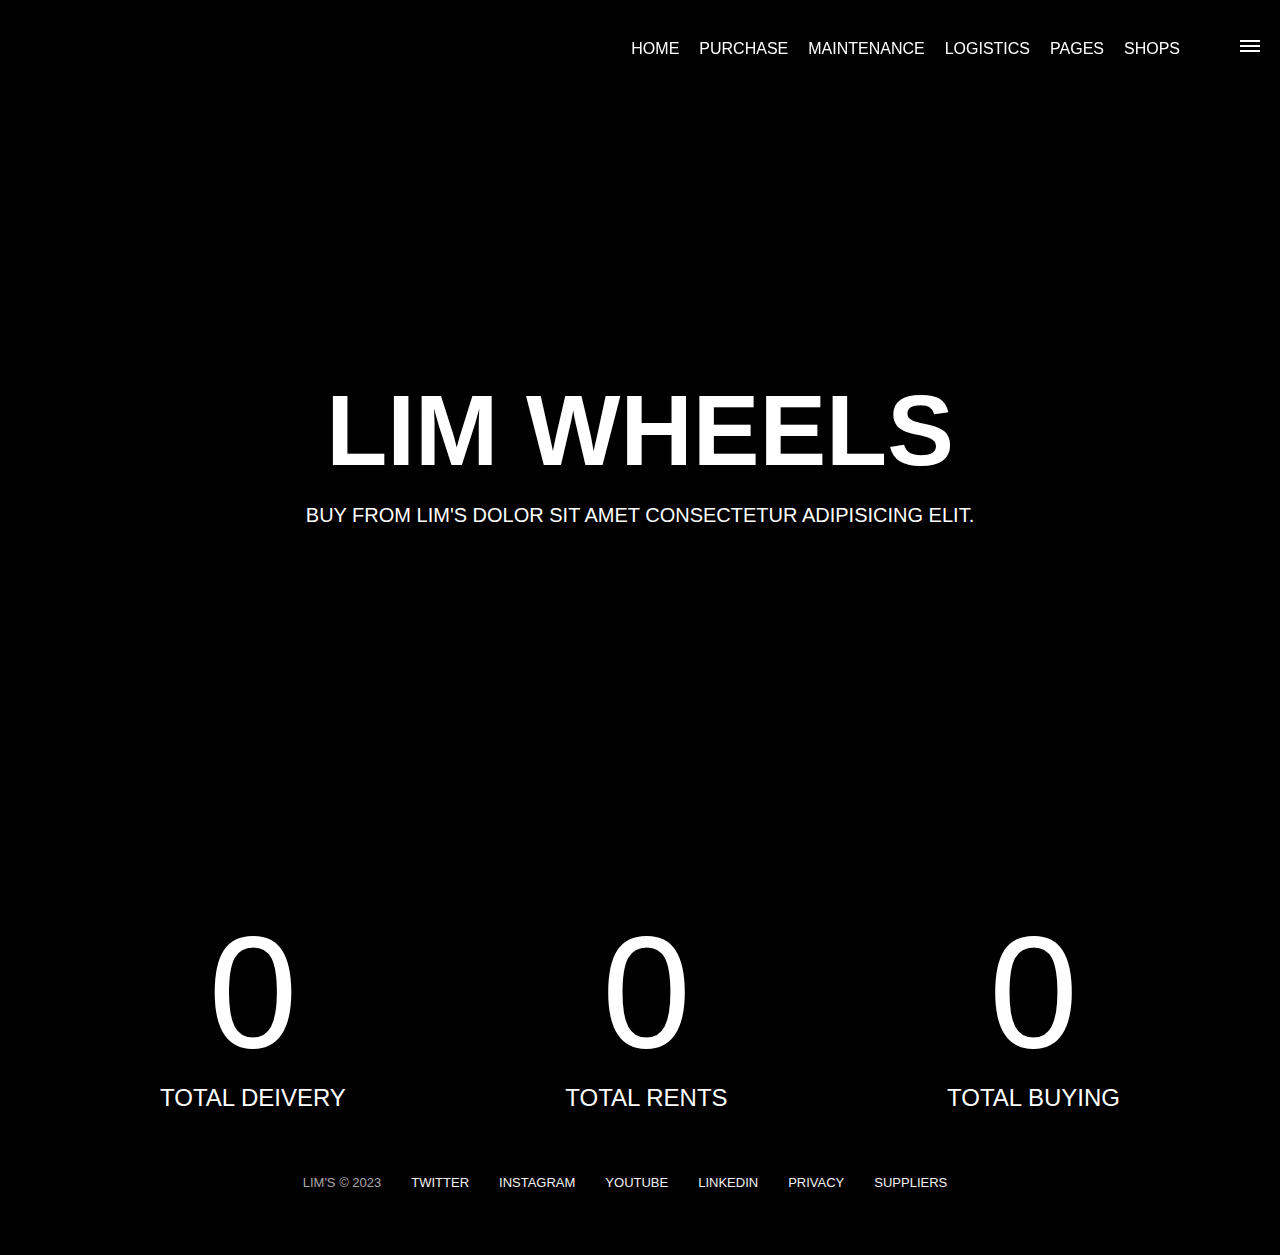
==== index1.html @ 10145f3d "Add files via upload" ====
<!DOCTYPE html>
<html lang="en">
<head>
    <meta charset="UTF-8">
    <meta http-equiv="X-UA-Compatible" content="IE=edge">
    <meta name="viewport" content="width=device-width, initial-scale=1.0">
    <link rel="stylesheet" href="lim.css">
    <title>Lim's~About</title>
</head>
<body>

    <div id="cover"></div>
    <div id="mobile-menu" class="mobile-main-menu">
        <ul>
            <li class="mobile-only"><a href="index.html">Home</a></li>
            <li class="mobile-only"><a href="index1.html">Purchase</a></li>
            <li class="mobile-only"><a href="index2.html">Maintenance</a></li>
            <li class="mobile-only"><a href="index3.html">logistics</a></li>
            <li class="mobile-only"><a href="#">Pages</a></li>
            <li class="mobile-only"><a href="#">Shops</a></li>
            <li><a href="#">Dispatch</a></li>
            <li><a href="#">Hotel</a></li>
            <li><a href="#">Bar</a></li>
            <li><a href="#">Bitcoin</a></li>
            <li><a href="#">Travels</a></li>
        </ul>
    </div>
    <header class="main-header">
        <div class="logo">
            <a href="index.html">
                <img src="IMG/car-rental.png" alt="">
            </a>
        </div>
        <nav class="desktop-main-menu">
            <ul>
                <li><a href="index.html">Home</a></li>
                <li><a href="index1.html">Purchase</a></li>
                <li><a href="index2.html">Maintenance</a></li>
                <li><a href="index3.html">logistics</a></li>
                <li><a href="#">Pages</a></li>
                <li><a href="#">Shops</a></li>
            </ul>
        </nav>
    </header>

    <!-- Hamburger Menu -->
    <button id="menu-btn" class="hamburger" type="button">
        <span class="hamburger-top"></span>
        <span class="hamburger-middle"></span>
        <span class="hamburger-bottom"></span>
    </button>


    <section class="section-animate bg-about">
    
    </section>
    <div class="section-inner-center">
          <h3>Lim wheels</h3>
          <p>Buy from Lim's dolor sit amet consectetur adipisicing elit.</p>  
    </div>

    <div class="stats">
        <div>
            <span class="counter" data-target="35">0</span>
            <h4>Total Deivery</h4>
        </div>
        <div>
            <span class="counter" data-target="88">0</span>
            <h4>Total Rents</h4>
        </div>
        <div>
            <span class="counter" data-target="53">0</span>
            <h4>Total Buying</h4>
        </div>
    </div>

    <!-- Footer -->
    <footer>
        <ul>
            <li>Lim's &copy; 2023</li>
            <li><a href="#">Twitter</a></li>
            <li><a href="#">Instagram</a></li>
            <li><a href="#">Youtube</a></li>
            <li><a href="#">LinkedIn</a></li>
            <li><a href="#">Privacy</a></li>
            <li><a href="#">Suppliers</a></li>
        </ul>
    </footer>

    <script src="script.js" defer></script>
</body>
</html>
---- lim.css ----
@import url('https://fonts.googleapis.com/css2?family=Familjen+Grotesk:ital,wght@0,400;0,500;0,600;0,700;1,700&family=Heebo:wght@200;300;400;500&display=swap');

*, *::before, *::after {
    margin: 0;
    padding: 0;
    box-sizing: border-box;
}

body {
    font-family: 'Familjen Grostesk', sans-serif;
    background: #000;
    color: #fff;
}

a {
    text-decoration: none;
    color: #fff;
}

ul {
    list-style: none;
}

/* Header/Navbar */
.main-header {
    position: fixed;
    top: 0;
    left: 0;
    width: 100%;
    z-index: 3;
    display: flex;
    justify-content: space-between;
    align-items: center;
    text-transform: uppercase;
    height: 100px;
    padding: 0 30px;
}

/* Logo */
.logo {
    width: 100px;
    height: auto;
}

.logo img {
    display: block;
    width: 70%;
    height: auto;
}

/* Desktop-main-menu */
.desktop-main-menu {
    margin-right: 50px;
}

.desktop-main-menu ul {
    display: flex;
}

.desktop-main-menu ul li {
    position: relative;
    margin-right: 20px;
    padding-bottom: 2px;
}

.desktop-main-menu ul li a::after {
    content: '';
    position: absolute;
    bottom: 0;
    left: 0;
    width: 100%;
    height: 1px;
    background: #fff;
    transform: scaleX(0);
    transition: transform 0.6s cubic-bezier(0.19, 1, 0.22, 1);
}

.desktop-main-menu ul li a:hover::after {
    transform: scaleX(1);
}

.showcase {
    position: relative;
    right: 0;
    width: 100%;
    min-height: 100vh;
    padding: 100px;
    display: flex;
    justify-content: space-between;
    align-items: center;
    background: #111;
    color: #f2f2f2;
    z-index: 1;
    transition: 0.5s;
}

.showcase-video {
    position: absolute;
    top: 0;
    left: 0;
    width: 100%;
    height: 100%;
    object-fit: cover;
    opacity: 0.9;
}

.overlay {
    position: absolute;
    top: 0;
    left: 0;
    width: 100%;
    height: 100%;
    background: #1b6992;
    mix-blend-mode: overlay;
}

.text {
    position: relative;
    z-index: 4;
}

.text h2 {
    font-size: 5em;
    font-weight: bolder;
    line-height: 1em;
    text-transform: uppercase;
}

.text h3 {
    font-size: 4em;
    font-weight: 700;
    line-height: 1em;
    text-transform: uppercase;
}

.text p {
    font-size: 1.2em;
    font-weight: 300;
    margin: 20px 0;
    max-width: 700px;
}

.text a {
    display: inline-block;
    font-size: 1em;
    background: #f2f2f2;
    padding: 10px 30px;
    text-decoration: none;
    color: #333;
    margin-top: 10px;
    text-transform: uppercase;
    letter-spacing: 2px;
    transition: 0.2s;
    border-radius: 10px;
}

.text a:hover {
    letter-spacing: 6px;
    background: #16b4db;
    color: #f2f2f2;
}

.social {
    position: absolute;
    bottom: 20px;
    z-index: 10;
    display: flex;
    justify-content: center;
    align-items: center;
}

.social li {
    list-style: none;
}

.social li a {
    display: inline-block;
    margin-right: 20px;
    transform: scale(1);
    transition: 0.4s;
}

.social li a:hover {
    transform: scale(1) translateY(-15px);
}

/* Sections */
section {
    position: relative;
    height: 100vh;
    background-position: center center;
    background-repeat: no-repeat;
    background-size: cover;
    text-transform: uppercase;
}

.section-inner {
    position: absolute;
    bottom: 200px;
    left: 290px;
    max-width: 560px;
}

.section-inner h4 {
    font-size: 22px;
    font-weight: 400;
    margin-bottom: 5px;
    animation: fadeInUp 0.5s ease-in-out 0.1s;
}

.section-inner h2 {
    font-size: 50px;
    font-weight: 700;
    margin-bottom: 20px;
    animation: fadeInUp 0.5s ease-in-out 0.2s;
    animation-fill-mode: both; /* stops from showing at start */
}

.section-inner a {
    animation: fadeInUp 0.9s ease-in-out;
}

/* Background images */
.section-a {
    background-image: url('IMG/cinematics.jpg');
}

.section-b {
    background-image: url('IMG/maria-geller.jpg');
}

.section-c {
    background-image: url('IMG/gwagon.jpg');
}

.section-d {
    background-image: url('IMG/garvin.jpg');
}

.section-e {
    background-image: url('IMG/maria.jpg');
}

.section-f {
    background-image: url('IMG/cls.jpg');
}

.section-g {
    background-image: url('IMG/vonhoerst.jpg');
}


.btn-animie {
    position: relative;
    display: inline-block;
    cursor: pointer;
    text-align: center;
    min-width: 170px;
    padding: 15px 50px;
    margin-top: 10px;
    border: 2px solid #fff;
    text-transform: uppercase;
    font-weight: bold;
    overflow: hidden;
    z-index: 2;
}

.btn-animie:hover span {
    color: #000;
}

.btn-animie:hover {
    background: #fff;
}

.btn-animie, .hover {
    position: relative;
    top: 0;
    left: 0;
    width: 100%;
    height: 100%;
    /* background: #fff; */
    z-index: 1;
    border-radius: 8px;
    transition: transform 0.6s cubic-bezier(0.19, 1, 0.22, 1);
}

.btn-animie:hover .hover {
    transform: translateY(0);
    transition: transform 0.6s cubic-bezier(0.19, 1, 0.22, 1);
}

/* Footer */
footer {
    position: relative;
    padding: 55px 0;
}

footer ul {
    display: flex;
    justify-content: center;
    align-items: center;
    flex-wrap: wrap;
}

footer ul li {
    margin-right: 30px;
    color: #aaa;
    text-transform: uppercase;
    font-size: 13px;
    line-height: 2.5;
}

footer ul li a {
    color: #f2f2f2;
    transition: color 0.6s;
}

footer ul li a:hover {
    color: #aaa;
}

/* Hamburger Menu */
.hamburger {
    position: fixed;
    top: 40px;
    right: 20px;
    z-index: 10;
    cursor: pointer;
    width: 20px;
    height: 20px;
    background: none;
    border: none;
}

.hamburger-top,
.hamburger-middle,
.hamburger-bottom {
    position: absolute;
    width: 20px;
    height: 2px;
    top: 0;
    left: 0;
    background: #fff;
    transition: all 0.5s;
}

.hamburger-middle {
    transform: translateY(5px);
}

.hamburger-bottom {
    transform: translateY(10px);
}

/* Transition hamburger to X when open */
.open {
    transform: rotate(90deg);
}

.open .hamburger-top {
    transform: rotate(45deg) translateY(6px) translateX(6px);
}

.open .hamburger-middle {
    display: none;
}

.open .hamburger-bottom {
    transform: rotate(-45deg) translateY(6px) translateX(-6px);
}

/* Cover */
.cover-show {
    position: fixed;
    top: 0;
    left: 0;
    width: 100%;
    height: 100%;
    background: rgba(0, 0, 0, 0.5);
    z-index: 3;
}

/* Stop scrolling mobile menu items */
.stop-scrolling {
    overflow: hidden;
}

/* Hide mobile-menu items */
.mobile-only {
    display: none;
}

/* mobile menu area */
.mobile-main-menu {
    position: fixed;
    top: 0;
    right: 0;
    width: 350px;
    height: 100%;
    background: #000;
    z-index: 4;
    display: flex;
    align-items: center;
    justify-content: center;
    transform: translateX(100%);
    transition: transform 0.6s cubic-bezier(0.19, 1, 0.22, 1);
}

/* Bring menu from right */
.show-menu {
    transform: translateX(0);
}


.mobile-main-menu ul {
    display: flex;
    flex-direction: column;
    align-items: end;
    justify-content: center;
    padding: 50px;
    width: 100%;
}

.mobile-main-menu ul li {
    margin-bottom: 20px;
    font-size: 18px;
    text-transform: uppercase;
    border-bottom: 2px dotted #555;
    width: 100%;
    text-align: right;
    padding-bottom: 8px;
}

.mobile-main-menu ul li a {
    color: #f2f2f2;
    transition: color 0.6s;
}

.mobile-main-menu ul li a:hover {
    color: #aaa;
}

/* Inner pages */
.bg-about {
    background-image: url(IMG/maria.jpg);
}

.bg-maintenance {
    background-image: url(IMG/mech.jpg);
}

.section-animate {
animation: fadeIn 3s ease-in-out;
}

.section-inner-center {
    position: absolute;
    top: 50%;
    left: 50%;
    transform: translate(-50%, -50%);
    text-align: center;
    text-transform: uppercase;
    width: 80%;
}

.section-inner-center h3 {
    font-size: 100px;
    margin-bottom: 16px;
    animation: fadeInUp 0.5s ease-in-out;
}

.section-inner-center p {
    font-size: 20px;
    animation: fadeInUp 0.4s ease-in-out 0.3s;
    animation-fill-mode: both;
}

/* Stats */
.stats {
    max-width: 960px;
    margin: 0 auto;
    display: flex;
    align-items: center;
    justify-content: space-between;
    text-align: center;
    text-transform: uppercase;
}

.stats div span {
    font-size: 160px;
}

.stats div h4 {
    font-size: 24px;
    font-weight: 300;
}

/* Animations */
@keyframes fadeInUp {
    0% {
        opacity: 0;
        transform: translateY(140px);
    }

    100% {
        opacity: 1;
        transform: translateY(0);
    }
}

@keyframes fadeIn {
    0% {
        opacity: 0;
    }

    100% {
        opacity: 1;
    }
}
.scroll-arrow {
    position: absolute;
    bottom: 30px;
    left: 50%;
    transform: translateX(-50%);
    animation: fadeBounce 5s infinite;
}

@keyframes fadeBounce {
    0%,
    20%,
    50%,
    80%,
    100% {
        opacity: 0;
        transform: translateY(-20px);
    }

    40% {
        opacity: 1;
        transform: translateY(0);
    }
}


/* Media Queries */
@media (max-width: 960px) {
    /* Hide desktop menu */
    .desktop-main-menu {
        display: none;
    }

    /* Show mobile items */
    .mobile-only {
        display: block;
    }

    .section-inner {
        bottom: 75px;
        left: 40px;
    }

    .section-inner h2 {
        font-size: 40px;
    }

    /* .section-inner-center {
        width: 80px;
    } */

    .section-inner-center p {
        font-size: 15px;
    }

    .section-inner-center h4 {
        font-size: 65px;
    }

    .text h2{
        font-size: 35px;
    }

    .text h3 {
        font-size: 50px;
    }

}

@media (max-width: 600px) {
    .section-inner {
        bottom: 175px;
        left: 40px;
    }

    .section-inner h2 {
        font-size: 40px;
    }

    .text h2{
        font-size: 20px;
    }

    .text h3 {
        font-size: 30px;
    }

    /* .section-inner-center p {
        font-size: 10px;
    } */

    .section-inner-center h4 {
        font-size: 40px;
    }

    footer ul li:first-child {
        position: absolute;
        top: 30px;
        left: 35%;
        transform: translateX(-50%, -50%);
    }

    footer ul li {
        margin-right: 10px;
    }

    .logo {
        width: 80px;
        margin: auto;
    }

    .scroll-arrow {
        position: relative;
        bottom: 55px;
        left: 45%;
    }

    .stats {
        flex-direction: column;
    }

    .stats div {
        margin-bottom: 20px;
    }
}
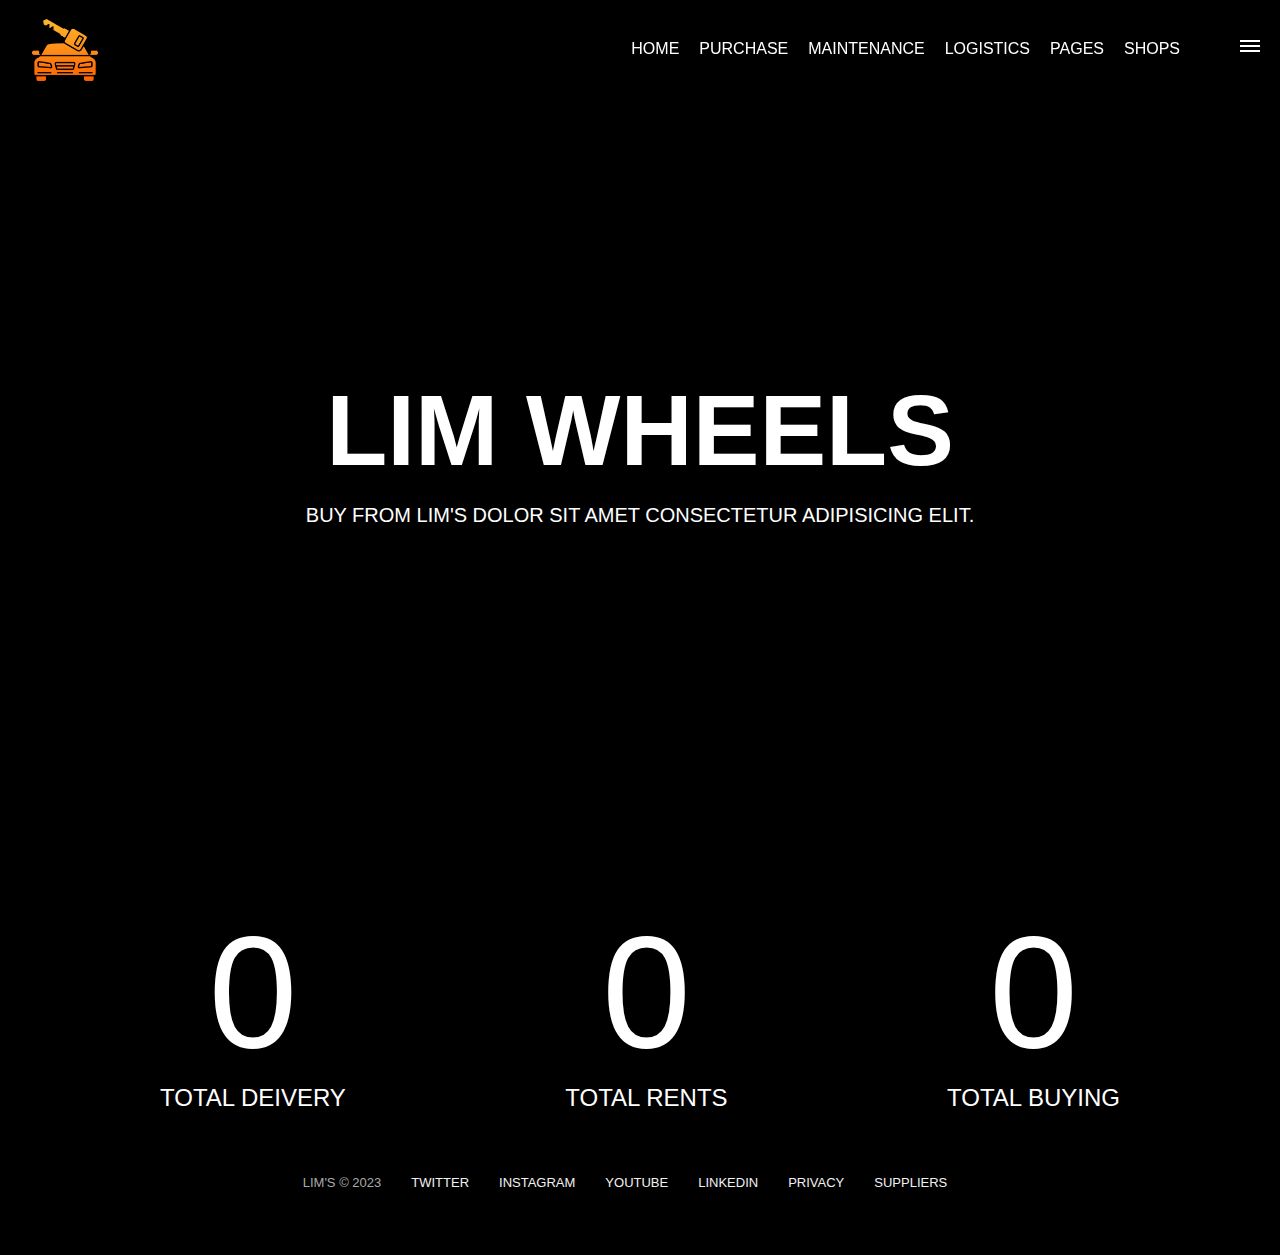
==== commit ee367a22: "Update index1.html" ====
--- a/index1.html
+++ b/index1.html
@@ -28,7 +28,7 @@
     <header class="main-header">
         <div class="logo">
             <a href="index.html">
-                <img src="IMG/car-rental.png" alt="">
+                <img src="car-rental.png" alt="">
             </a>
         </div>
         <nav class="desktop-main-menu">
@@ -89,4 +89,4 @@
 
     <script src="script.js" defer></script>
 </body>
-</html>+</html>
